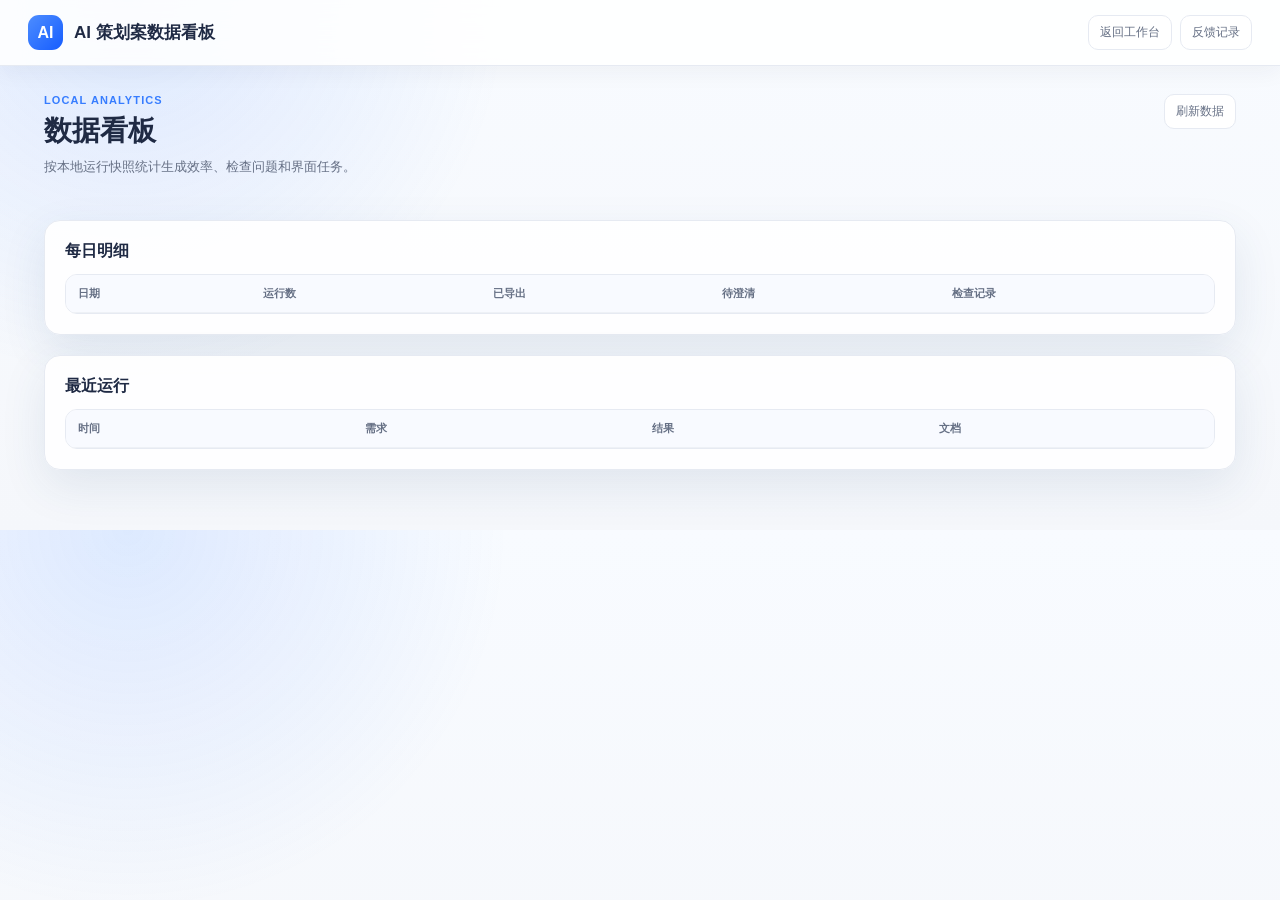
==== web/analytics.html @ ce7b615a "feat: 补齐策划案工作台配套界面 变更内容: - 新增数据看板、反馈记录、Coding 案生成、Planner 测试用例、知识库管理、知识问答和界面任务页面。 - 扩展本地 HTTP 服务，提供静" ====
<!doctype html><html lang="zh-CN"><head><meta charset="utf-8"><meta name="viewport" content="width=device-width, initial-scale=1"><title>AI 策划案数据看板</title><link rel="stylesheet" href="/web/portal.css"></head><body><header class="topbar"><div class="brand"><span class="brand-mark">AI</span><span>AI 策划案数据看板</span></div><nav class="top-actions"><a href="/web/index.html">返回工作台</a><a href="/web/feedback.html">反馈记录</a></nav></header><main class="page"><div class="title-row"><div><div class="eyebrow">Local Analytics</div><h1>数据看板</h1><p class="subtitle">按本地运行快照统计生成效率、检查问题和界面任务。</p></div><button class="button" id="refresh">刷新数据</button></div><section class="grid" id="metrics"></section><section class="section panel"><h2>每日明细</h2><div class="table-wrap"><table><thead><tr><th>日期</th><th>运行数</th><th>已导出</th><th>待澄清</th><th>检查记录</th></tr></thead><tbody id="daily"></tbody></table></div></section><section class="section panel"><h2>最近运行</h2><div class="table-wrap"><table><thead><tr><th>时间</th><th>需求</th><th>结果</th><th>文档</th></tr></thead><tbody id="runs"></tbody></table></div></section></main><script>const $=s=>document.querySelector(s);const esc=v=>String(v??'').replace(/[&<>"]/g,c=>({'&':'&amp;','<':'&lt;','>':'&gt;','"':'&quot;'}[c]));async function load(){const data=await(await fetch('/api/analytics')).json();const m=data.metrics;const cards=[['运行次数',m.runs,'本地管线调用'],['已导出',m.exported,'完成 Markdown 导出'],['待澄清',m.clarifications,'需要补充输入'],['文档数量',m.documents,'本地文档库'],['界面任务',m.visual_tasks,'页面拆分任务'],['检查记录',m.findings,'规则检查结果']];$('#metrics').innerHTML=cards.map(c=>'<div class="metric"><div class="metric-label">'+c[0]+'</div><div class="metric-value">'+c[1]+'</div><div class="metric-note">'+c[2]+'</div></div>').join('');$('#daily').innerHTML=data.daily.length?data.daily.map(r=>'<tr><td>'+esc(r.date)+'</td><td>'+r.runs+'</td><td>'+r.exported+'</td><td>'+r.clarifications+'</td><td>'+r.findings+'</td></tr>').join(''):'<tr><td colspan="5" class="empty">暂无运行数据</td></tr>';$('#runs').innerHTML=data.recent_runs.length?data.recent_runs.map(r=>'<tr><td>'+esc(r.updated_at)+'</td><td>'+esc(r.request)+'</td><td><span class="badge '+(r.stage==='exported'?'success':'warning')+'">'+esc(r.stage)+'</span></td><td>'+esc(r.title||'—')+'</td></tr>').join(''):'<tr><td colspan="4" class="empty">暂无运行记录</td></tr>'}$('#refresh').onclick=load;load();</script></body></html>
---- web/portal.css ----
:root{--bg:#f5f7fb;--surface:#fff;--ink:#1f2a44;--muted:#667085;--quiet:#98a2b3;--line:#e6eaf2;--accent:#377dff;--accent-soft:#eaf2ff;--success:#22c55e;--warning:#f59e0b;--error:#ef4444;--shadow:0 16px 45px rgba(39,76,119,.1)}*{box-sizing:border-box}body{margin:0;color:var(--ink);background:radial-gradient(circle at 10% 0%,rgba(55,125,255,.14),transparent 30%),linear-gradient(180deg,#f8fbff 0%,var(--bg) 100%);font-family:-apple-system,BlinkMacSystemFont,"Segoe UI","PingFang SC","Microsoft YaHei",sans-serif}.topbar{height:66px;display:flex;align-items:center;justify-content:space-between;gap:18px;padding:10px 28px;border-bottom:1px solid var(--line);background:rgba(255,255,255,.86);box-shadow:0 6px 22px rgba(31,42,68,.05);backdrop-filter:blur(16px)}.brand{display:flex;align-items:center;gap:11px;font-size:17px;font-weight:800}.brand-mark{width:35px;height:35px;display:grid;place-items:center;border-radius:11px;color:#fff;background:linear-gradient(135deg,#4d8dff,#165dff);font-size:16px}.top-actions{display:flex;gap:8px;align-items:center}.top-actions a,.button{padding:8px 11px;border:1px solid var(--line);border-radius:10px;color:var(--muted);background:#fff;text-decoration:none;font-size:12px;cursor:pointer}.top-actions a:hover,.button:hover{color:var(--accent);border-color:#bfd4ff;background:var(--accent-soft)}.page{max-width:1240px;margin:0 auto;padding:28px 24px 60px}.eyebrow{color:var(--accent);font-size:11px;font-weight:800;letter-spacing:.1em;text-transform:uppercase}.title-row{display:flex;align-items:flex-start;justify-content:space-between;gap:20px;margin-bottom:22px}.title-row h1{margin:6px 0 7px;font-size:28px}.subtitle{margin:0;color:var(--muted);font-size:13px;line-height:1.6}.panel{padding:20px;border:1px solid var(--line);border-radius:16px;background:rgba(255,255,255,.92);box-shadow:var(--shadow)}.grid{display:grid;grid-template-columns:repeat(3,1fr);gap:14px}.metric{padding:17px;border:1px solid var(--line);border-radius:14px;background:#fff}.metric-label{color:var(--muted);font-size:12px}.metric-value{margin-top:8px;color:var(--ink);font-size:28px;font-weight:800}.metric-note{margin-top:4px;color:var(--quiet);font-size:10px}.section{margin-top:20px}.section h2{margin:0 0 12px;font-size:16px}.table-wrap{overflow:auto;border:1px solid var(--line);border-radius:12px;background:#fff}table{width:100%;border-collapse:collapse;font-size:12px}th,td{padding:11px 12px;border-bottom:1px solid #eef1f6;text-align:left;vertical-align:top}th{color:var(--muted);background:#f8faff;font-size:11px;white-space:nowrap}td{color:#4c5c75}tr:last-child td{border-bottom:0}.empty{padding:30px;color:var(--quiet);text-align:center;font-size:12px}.form-grid{display:grid;grid-template-columns:1fr 1fr;gap:14px}.field{display:grid;gap:6px}.field.full{grid-column:1/-1}.field label{color:var(--muted);font-size:11px;font-weight:700}.field input,.field textarea,.field select{width:100%;padding:10px 11px;border:1px solid var(--line);border-radius:10px;outline:0;color:var(--ink);background:#fff;font:inherit;font-size:12px}.field textarea{min-height:130px;resize:vertical;line-height:1.6}.field input:focus,.field textarea:focus,.field select:focus{border-color:#9abbff;box-shadow:0 0 0 3px rgba(55,125,255,.1)}.primary{padding:10px 14px;border:0;border-radius:10px;color:#fff;background:var(--accent);font-weight:700;cursor:pointer}.primary:hover{background:#1d63ea}.status{margin-top:9px;color:var(--muted);font-size:11px}.markdown{padding:16px;border-radius:11px;overflow:auto;white-space:pre-wrap;color:#49617f;background:#f7f9fc;font:12px/1.7 ui-monospace,SFMono-Regular,Consolas,monospace}.split{display:grid;grid-template-columns:280px 1fr;gap:16px}.list{display:grid;align-content:start;gap:5px;max-height:620px;overflow:auto}.list button{padding:11px;border:1px solid transparent;border-radius:10px;color:var(--muted);background:transparent;text-align:left;cursor:pointer}.list button:hover,.list button.active{color:var(--accent);border-color:#d5e2fb;background:var(--accent-soft)}.list strong{display:block;font-size:12px}.list small{display:block;margin-top:4px;color:var(--quiet);font-size:10px}.tabs{display:flex;gap:5px;margin-bottom:16px;border-bottom:1px solid var(--line)}.tab{padding:10px 11px;border:0;border-bottom:2px solid transparent;color:var(--muted);background:transparent;font-size:12px;cursor:pointer}.tab.active{border-color:var(--accent);color:var(--accent);font-weight:700}.hint{padding:11px 13px;border-radius:10px;color:#53709e;background:var(--accent-soft);font-size:11px;line-height:1.6}.badge{display:inline-flex;padding:4px 7px;border-radius:99px;color:#53709e;background:var(--accent-soft);font-size:10px}.badge.success{color:#168443;background:#eafaf1}.badge.warning{color:#9b6200;background:#fff7e6}.badge.error{color:#b42318;background:#fff0f0}@media(max-width:800px){.topbar{height:auto;min-height:66px;padding:10px 14px}.top-actions a.hide-mobile{display:none}.page{padding:20px 14px 40px}.grid{grid-template-columns:1fr 1fr}.form-grid,.split{grid-template-columns:1fr}.field.full{grid-column:auto}.title-row{display:block}.title-row .top-actions{margin-top:12px}}@media(max-width:520px){.grid{grid-template-columns:1fr}.topbar{align-items:flex-start}.brand{font-size:14px}}
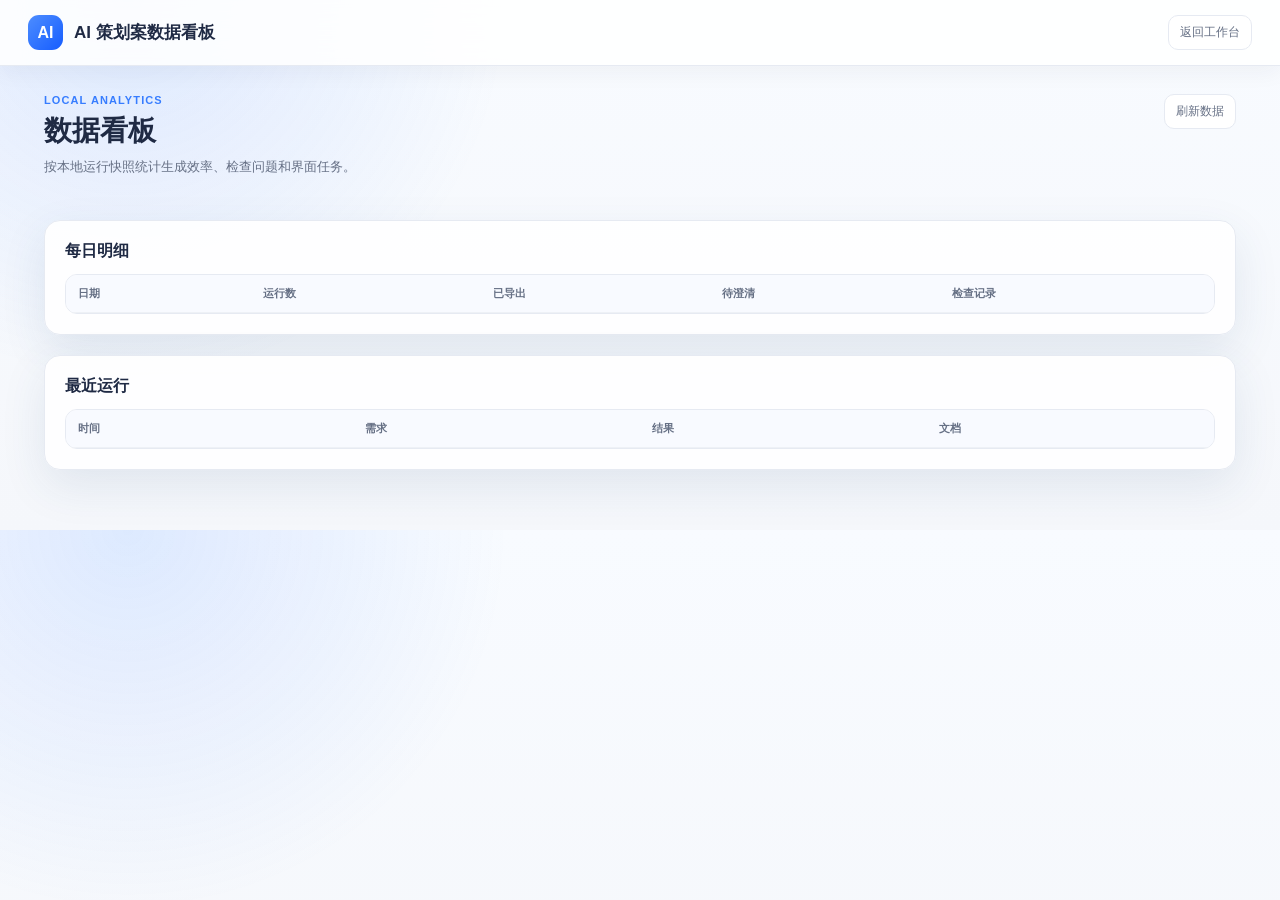
==== commit b649e18a: "feat: 删除本地反馈功能 变更内容:\n- 删除反馈页面及工作台、数据看板入口。\n- 移除反馈 API、JSON 持久化方法及 README 说明。  变更原因:\n- 按需求下线本地反馈记录功" ====
--- a/web/analytics.html
+++ b/web/analytics.html
@@ -1 +1,37 @@
-<!doctype html><html lang="zh-CN"><head><meta charset="utf-8"><meta name="viewport" content="width=device-width, initial-scale=1"><title>AI 策划案数据看板</title><link rel="stylesheet" href="/web/portal.css"></head><body><header class="topbar"><div class="brand"><span class="brand-mark">AI</span><span>AI 策划案数据看板</span></div><nav class="top-actions"><a href="/web/index.html">返回工作台</a><a href="/web/feedback.html">反馈记录</a></nav></header><main class="page"><div class="title-row"><div><div class="eyebrow">Local Analytics</div><h1>数据看板</h1><p class="subtitle">按本地运行快照统计生成效率、检查问题和界面任务。</p></div><button class="button" id="refresh">刷新数据</button></div><section class="grid" id="metrics"></section><section class="section panel"><h2>每日明细</h2><div class="table-wrap"><table><thead><tr><th>日期</th><th>运行数</th><th>已导出</th><th>待澄清</th><th>检查记录</th></tr></thead><tbody id="daily"></tbody></table></div></section><section class="section panel"><h2>最近运行</h2><div class="table-wrap"><table><thead><tr><th>时间</th><th>需求</th><th>结果</th><th>文档</th></tr></thead><tbody id="runs"></tbody></table></div></section></main><script>const $=s=>document.querySelector(s);const esc=v=>String(v??'').replace(/[&<>"]/g,c=>({'&':'&amp;','<':'&lt;','>':'&gt;','"':'&quot;'}[c]));async function load(){const data=await(await fetch('/api/analytics')).json();const m=data.metrics;const cards=[['运行次数',m.runs,'本地管线调用'],['已导出',m.exported,'完成 Markdown 导出'],['待澄清',m.clarifications,'需要补充输入'],['文档数量',m.documents,'本地文档库'],['界面任务',m.visual_tasks,'页面拆分任务'],['检查记录',m.findings,'规则检查结果']];$('#metrics').innerHTML=cards.map(c=>'<div class="metric"><div class="metric-label">'+c[0]+'</div><div class="metric-value">'+c[1]+'</div><div class="metric-note">'+c[2]+'</div></div>').join('');$('#daily').innerHTML=data.daily.length?data.daily.map(r=>'<tr><td>'+esc(r.date)+'</td><td>'+r.runs+'</td><td>'+r.exported+'</td><td>'+r.clarifications+'</td><td>'+r.findings+'</td></tr>').join(''):'<tr><td colspan="5" class="empty">暂无运行数据</td></tr>';$('#runs').innerHTML=data.recent_runs.length?data.recent_runs.map(r=>'<tr><td>'+esc(r.updated_at)+'</td><td>'+esc(r.request)+'</td><td><span class="badge '+(r.stage==='exported'?'success':'warning')+'">'+esc(r.stage)+'</span></td><td>'+esc(r.title||'—')+'</td></tr>').join(''):'<tr><td colspan="4" class="empty">暂无运行记录</td></tr>'}$('#refresh').onclick=load;load();</script></body></html>
+<!doctype html>
+<html lang="zh-CN">
+<head>
+  <meta charset="utf-8">
+  <meta name="viewport" content="width=device-width, initial-scale=1">
+  <title>AI 策划案数据看板</title>
+  <link rel="stylesheet" href="/web/portal.css">
+</head>
+<body>
+  <header class="topbar">
+    <div class="brand"><span class="brand-mark">AI</span><span>AI 策划案数据看板</span></div>
+    <nav class="top-actions"><a href="/web/index.html">返回工作台</a></nav>
+  </header>
+  <main class="page">
+    <div class="title-row">
+      <div><div class="eyebrow">Local Analytics</div><h1>数据看板</h1><p class="subtitle">按本地运行快照统计生成效率、检查问题和界面任务。</p></div>
+      <button class="button" id="refresh">刷新数据</button>
+    </div>
+    <section class="grid" id="metrics"></section>
+    <section class="section panel">
+      <h2>每日明细</h2>
+      <div class="table-wrap"><table><thead><tr><th>日期</th><th>运行数</th><th>已导出</th><th>待澄清</th><th>检查记录</th></tr></thead><tbody id="daily"></tbody></table></div>
+    </section>
+    <section class="section panel">
+      <h2>最近运行</h2>
+      <div class="table-wrap"><table><thead><tr><th>时间</th><th>需求</th><th>结果</th><th>文档</th></tr></thead><tbody id="runs"></tbody></table></div>
+    </section>
+  </main>
+  <script>
+    const $=s=>document.querySelector(s);
+    const esc=v=>String(v??'').replace(/[&<>\"]/g,c=>({'&':'&amp;','<':'&lt;','>':'&gt;','\"':'&quot;'}[c]));
+    async function load(){const data=await(await fetch('/api/analytics')).json();const m=data.metrics;const cards=[['运行次数',m.runs,'本地管线调用'],['已导出',m.exported,'完成 Markdown 导出'],['待澄清',m.clarifications,'需要补充输入'],['文档数量',m.documents,'本地文档库'],['界面任务',m.visual_tasks,'页面拆分任务'],['检查记录',m.findings,'规则检查结果']];$('#metrics').innerHTML=cards.map(c=>'<div class="metric"><div class="metric-label">'+c[0]+'</div><div class="metric-value">'+c[1]+'</div><div class="metric-note">'+c[2]+'</div></div>').join('');$('#daily').innerHTML=data.daily.length?data.daily.map(r=>'<tr><td>'+esc(r.date)+'</td><td>'+r.runs+'</td><td>'+r.exported+'</td><td>'+r.clarifications+'</td><td>'+r.findings+'</td></tr>').join(''):'<tr><td colspan="5" class="empty">暂无运行数据</td></tr>';$('#runs').innerHTML=data.recent_runs.length?data.recent_runs.map(r=>'<tr><td>'+esc(r.updated_at)+'</td><td>'+esc(r.request)+'</td><td><span class="badge '+(r.stage==='exported'?'success':'warning')+'">'+esc(r.stage)+'</span></td><td>'+esc(r.title||'—')+'</td></tr>').join(''):'<tr><td colspan="4" class="empty">暂无运行记录</td></tr>'}
+    $('#refresh').onclick=load;
+    load();
+  </script>
+</body>
+</html>
